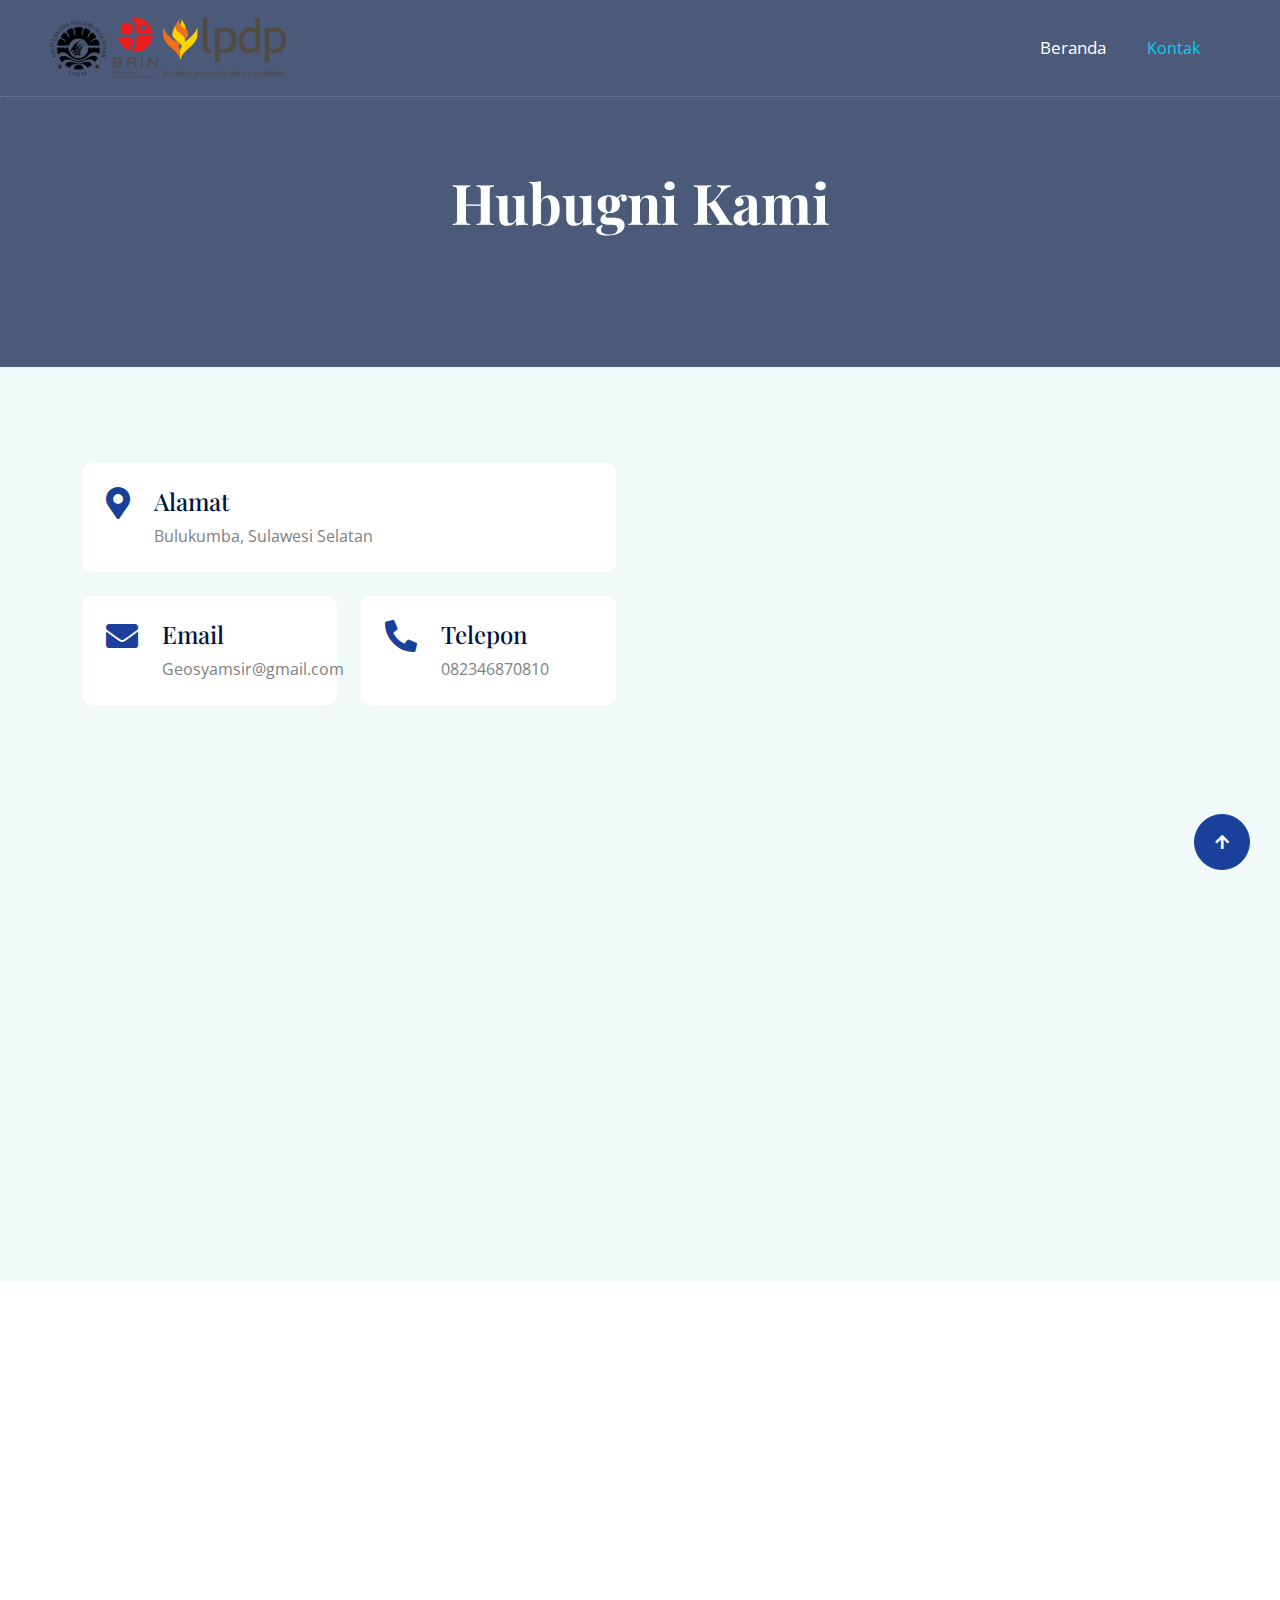
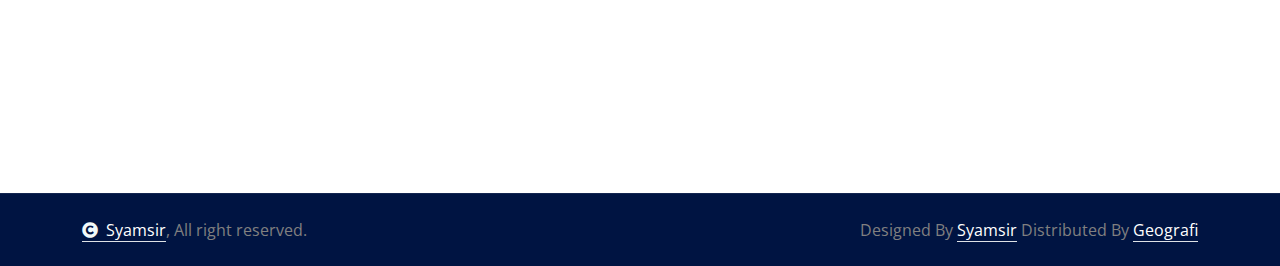
==== contact.html @ f4b7c05d "Upload file" ====
<!DOCTYPE html>
<html lang="en">

    <head>
        <meta charset="utf-8">
        <title>Sistem Informasi Mangroves</title>
        <meta content="width=device-width, initial-scale=1.0" name="viewport">
        <meta content="" name="keywords">
        <meta content="" name="description">

        <!-- Google Web Fonts -->
        <link rel="preconnect" href="https://fonts.googleapis.com">
        <link rel="preconnect" href="https://fonts.gstatic.com" crossorigin>
        <link href="https://fonts.googleapis.com/css2?family=Open+Sans:ital,wdth,wght@0,75..100,300..800;1,75..100,300..800&family=Playfair+Display:ital,wght@0,400..900;1,400..900&display=swap" rel="stylesheet"> 

        <!-- Icon Font Stylesheet -->
        <link rel="stylesheet" href="https://use.fontawesome.com/releases/v5.15.4/css/all.css"/>
        <link href="https://cdn.jsdelivr.net/npm/bootstrap-icons@1.4.1/font/bootstrap-icons.css" rel="stylesheet">

        <!-- Libraries Stylesheet -->
        <link href="lib/animate/animate.min.css" rel="stylesheet">
        <link href="lib/owlcarousel/assets/owl.carousel.min.css" rel="stylesheet">


        <!-- Customized Bootstrap Stylesheet -->
        <link href="css/bootstrap.min.css" rel="stylesheet">

        <!-- Template Stylesheet -->
        <link href="css/style.css" rel="stylesheet">
    </head>

    <body>

        <!-- Spinner Start -->
        <div id="spinner" class="show bg-white position-fixed translate-middle w-100 vh-100 top-50 start-50 d-flex align-items-center justify-content-center">
            <div class="spinner-border text-primary" style="width: 3rem; height: 3rem;" role="status">
                <span class="sr-only">Loading...</span>
            </div>
        </div>
        <!-- Spinner End -->

        <!-- Navbar & Hero Start -->
        <div class="container-fluid position-relative p-0">
            <nav class="navbar navbar-expand-lg navbar-light px-4 px-lg-5 py-3 py-lg-0">
                <a href="" class="navbar-brand p-0">
                    <!--<h1 class="text-primary"><i class="fas fa-hand-holding-water me-3"></i>Acuas</h1>-->
                    <img src="img/unm.png" alt="Logo">      <img src="img/brin.png" alt="Logo">       <img src="img/lpdp.png" alt="Logo">
                </a>
                <button class="navbar-toggler" type="button" data-bs-toggle="collapse" data-bs-target="#navbarCollapse">
                    <span class="fa fa-bars"></span>
                </button>
                <div class="collapse navbar-collapse" id="navbarCollapse">
                    <div class="navbar-nav ms-auto py-0">
                        <a href="index.html" class="nav-item nav-link">Beranda</a>
                        <!--<a href="about.html" class="nav-item nav-link">About</a>
                        <a href="service.html" class="nav-item nav-link">Service</a>
                        <a href="blog.html" class="nav-item nav-link">Blog</a>
                        <div class="nav-item dropdown">
                            <a href="#" class="nav-link dropdown-toggle" data-bs-toggle="dropdown">Pages</a>
                            <div class="dropdown-menu m-0">
                                <a href="feature.html" class="dropdown-item">Our Feature</a>
                                <a href="product.html" class="dropdown-item">Our Product</a>
                                <a href="team.html" class="dropdown-item">Our Team</a>
                                <a href="testimonial.html" class="dropdown-item">Testimonial</a>
                                <a href="404.html" class="dropdown-item">404 Page</a>
                            </div>-->
                        </div>
                        <a href="contact.html" class="nav-item nav-link active">Kontak</a>
                    </div>
                    <div class="d-none d-xl-flex me-3">
                        <!--<div class="d-flex flex-column pe-3 border-end border-primary">
                            <span class="text-body">Get Free Delivery</span>
                            <a href="tel:+4733378901"><span class="text-primary">Free: + 0123 456 7890</span></a>
                        </div>-->
                    </div>
                    <!--<button class="btn btn-primary btn-md-square d-flex flex-shrink-0 mb-3 mb-lg-0 rounded-circle me-3" data-bs-toggle="modal" data-bs-target="#searchModal"><i class="fas fa-search"></i></button>
                    <a href="" class="btn btn-primary rounded-pill d-inline-flex flex-shrink-0 py-2 px-4">Order Now</a>-->
                </div>
            </nav>

            <!-- Header Start -->
            <div class="container-fluid bg-breadcrumb">
                <div class="container text-center py-5" style="max-width: 900px;">
                    <h4 class="text-white display-4 mb-4 wow fadeInDown" data-wow-delay="0.1s">Hubugni Kami</h4>
                    <ol class="breadcrumb d-flex justify-content-center mb-0 wow fadeInDown" data-wow-delay="0.3s">
                        <!--<li class="breadcrumb-item"><a href="index.html">Home</a></li>
                        <li class="breadcrumb-item"><a href="#">Pages</a></li>
                        <li class="breadcrumb-item active text-primary">Contact</li>-->
                    </ol>    
                </div>
            </div>
            <!-- Header End -->
        </div>
        <!-- Navbar & Hero End -->

        
        <!-- Contact Start -->
        <div class="container-fluid contact bg-light py-5">
            <div class="container py-5">
                <div class="row g-5">
                    <!--<div class="col-lg-6 h-100 wow fadeInUp" data-wow-delay="0.2s">
                        <div class="text-center mx-auto pb-5" style="max-width: 800px;">
                            <h4 class="text-uppercase text-primary">Hubungi</h4>
                            <h1 class="display-3 text-capitalize mb-3">Kritik dan Saran</h1>
                            <p class="mb-0"><The contact form is currently inactive. Get a functional and working contact form with Ajax & PHP in a few minutes. Just copy and paste the files, add a little code and you're done. <a class="text-primary fw-bold" href="https://htmlcodex.com/contact-form">Download Now</a>.</p>
                        </div>
                        <form>
                            <div class="row g-4">
                                <div class="col-lg-12 col-xl-6">
                                    <div class="form-floating">
                                        <input type="text" class="form-control border-0" id="name" placeholder="Your Name">
                                        <label for="name">Your Name</label>
                                    </div>
                                </div>
                                <div class="col-lg-12 col-xl-6">
                                    <div class="form-floating">
                                        <input type="email" class="form-control border-0" id="email" placeholder="Your Email">
                                        <label for="email">Your Email</label>
                                    </div>
                                </div>
                                <div class="col-lg-12 col-xl-6">
                                    <div class="form-floating">
                                        <input type="phone" class="form-control border-0" id="phone" placeholder="Phone">
                                        <label for="phone">Your Phone</label>
                                    </div>
                                </div>
                                <div class="col-lg-12 col-xl-6">
                                    <div class="form-floating">
                                        <input type="text" class="form-control border-0" id="subject" placeholder="Subject">
                                        <label for="subject">Subject</label>
                                    </div>
                                </div>
                                <div class="col-12">
                                    <div class="form-floating">
                                        <textarea class="form-control border-0" placeholder="Leave a message here" id="message" style="height: 175px"></textarea>
                                        <label for="message">Pesan</label>
                                    </div>
                                </div>
                                <div class="col-12">
                                    <button class="btn btn-primary w-100 py-3">Saran</button>
                                </div>
                            </div>
                        </form>
                    </div>-->
                    <div class="col-lg-6 wow fadeInUp" data-wow-delay="0.4s">
                        <div class="row g-4">
                            <div class="col-12">
                                <div class="d-inline-flex rounded bg-white w-100 p-4">
                                    <i class="fas fa-map-marker-alt fa-2x text-secondary me-4"></i>
                                    <div>
                                        <h4>Alamat</h4>
                                        <p class="mb-0">Bulukumba, Sulawesi Selatan</p>
                                    </div>
                                </div>
                            </div>
                            <div class="col-lg-12 col-xl-6">
                                <div class="d-inline-flex rounded bg-white w-100 p-4">
                                    <i class="fas fa-envelope fa-2x text-secondary me-4"></i>
                                    <div>
                                        <h4>Email</h4>
                                        <p class="mb-0">Geosyamsir@gmail.com</p>
                                    </div>
                                </div>
                            </div>
                            <div class="col-lg-12 col-xl-6">
                                <div class="d-inline-flex rounded bg-white w-100 p-4">
                                    <i class="fa fa-phone-alt fa-2x text-secondary me-4"></i>
                                    <div>
                                        <h4>Telepon</h4>
                                        <p class="mb-0">082346870810</p>
                                    </div>
                                </div>
                            </div>
                            <div class="col-12">
                                <div class="h-100 overflow-hidden">
                                    <iframe src="https://www.google.com/maps/embed?pb=!1m18!1m12!1m3!1d3971.4372451737668!2d120.1576799103141!3d-5.501908954741234!2m3!1f0!2f0!3f0!3m2!1i1024!2i768!4f13.1!3m3!1m2!1s0x2dbc01007a87fc61%3A0x253ae4be4a76521c!2sRumah%20Syamsir!5e0!3m2!1sid!2sid!4v1723016619471!5m2!1sid!2sid" width="600" height="450" style="border:0;" allowfullscreen="" loading="lazy" referrerpolicy="no-referrer-when-downgrade"></iframe>
                                </div>
                            </div>
                        </div>
                    </div>
                </div>
            </div>
        </div>
        <!-- Contact End -->

        <!-- Footer Start -->
        <div class="container-fluid footer py-5 wow fadeIn" data-wow-delay="0.2s">
            <div class="container py-5">
                <div class="row g-5 mb-5 align-items-center">
                    <div class="col-lg-7">
                        <!--<div class="position-relative mx-auto">
                            <input class="form-control rounded-pill w-100 py-3 ps-4 pe-5" type="text" placeholder="Email address to Subscribe">
                            <button type="button" class="btn btn-secondary rounded-pill position-absolute top-0 end-0 py-2 px-4 mt-2 me-2">Subscribe</button>
                        </div>-->
                    </div>
                    <div class="col-lg-5">
                        <div class="d-flex align-items-center justify-content-center justify-content-lg-end">
                            <a class="btn btn-secondary btn-md-square rounded-circle me-3" href="https://www.facebook.com/Syamsir.co.id?mibextid=ZbWKwL"><i class="fab fa-facebook-f"></i></a>
                            <a class="btn btn-secondary btn-md-square rounded-circle me-3" href=""><i class="fab fa-twitter"></i></a>
                            <a class="btn btn-secondary btn-md-square rounded-circle me-3" href="https://instagram.com/__syamsir__?utm_source=qr&igshid=MzNlNGNkZWQ4Mg%3D%3D"><i class="fab fa-instagram"></i></a>
                            <a class="btn btn-secondary btn-md-square rounded-circle me-0" href=""><i class="fab fa-linkedin-in"></i></a>
                        </div>
                    </div>
                </div>
                <div class="row g-5">
                    <div class="col-md-6 col-lg-6 col-xl-3">
                        <div class="footer-item d-flex flex-column">
                            <!--<div class="footer-item">
                                <h3 class="text-white mb-4"><i class="fas fa-hand-holding-water text-primary me-3"></i>Acuas</h3>
                                <p class="mb-3">Dolor amet sit justo amet elitr clita ipsum elitr est.Lorem ipsum dolor sit amet, consectetur adipiscing elit consectetur adipiscing elit.</p>
                            </div>
                                <div class="position-relative">
                                <input class="form-control rounded-pill w-100 py-3 ps-4 pe-5" type="text" placeholder="Enter your email">
                                <button type="button" class="btn btn-secondary rounded-pill position-absolute top-0 end-0 py-2 mt-2 me-2">SignUp</button>
                            </div>-->
                        </div>
                    </div>
                    <div class="col-md-6 col-lg-6 col-xl-3">
                        <div class="footer-item d-flex flex-column">
                            <h4 class="text-white mb-4">Tentang Kami</h4>
                            <a href="#"><i class="fas fa-angle-right me-2"></i> Jurusan Geografi</a>
                            <a href="#"><i class="fas fa-angle-right me-2"></i> FMIPA</a>
                            <a href="#"><i class="fas fa-angle-right me-2"></i> Universitas Negeri Makassar</a>
                            <a href="#"><i class="fas fa-angle-right me-2"></i> BRIN</a>
                            <a href="#"><i class="fas fa-angle-right me-2"></i> LPDP</a>
                            <!--<a href="#"><i class="fas fa-angle-right me-2"></i> Terms & Conditions</a>-->
                        </div>
                    </div>
                    <div class="col-md-6 col-lg-6 col-xl-3">
                        <!--<div class="footer-item d-flex flex-column">
                            <h4 class="text-white mb-4">Business Hours</h4>
                            <div class="mb-3">
                                <h6 class="text-muted mb-0">Mon - Friday:</h6>
                                <p class="text-white mb-0">09.00 am to 07.00 pm</p>
                            </div>
                            <div class="mb-3">
                                <h6 class="text-muted mb-0">Saturday:</h6>
                                <p class="text-white mb-0">10.00 am to 05.00 pm</p>
                            </div>
                            <div class="mb-3">
                                <h6 class="text-muted mb-0">Vacation:</h6>
                                <p class="text-white mb-0">All Sunday is our vacation</p>
                            </div>-->
                        </div>
                    </div>
                    <div class="col-md-6 col-lg-6 col-xl-3">
                        <!--<div class="footer-item d-flex flex-column">
                            <h4 class="text-white mb-4">Tentang Kami</h4>
                            <a href="#"><i class="fas fa-angle-right me-2"></i> Jurusan Geografi</a>
                            <a href="#"><i class="fas fa-angle-right me-2"></i> FMIPA</a>
                            <a href="#"><i class="fas fa-angle-right me-2"></i> Universitas Negeri Makassar</a>
                            <a href="#"><i class="fas fa-angle-right me-2"></i> BRIN</a>
                            <a href="#"><i class="fas fa-angle-right me-2"></i> LPDP</a>
                            <a href="#"><i class="fas fa-angle-right me-2"></i> Terms & Conditions</a>-->
                        </div>
                    </div>
                </div>
            </div>
        </div>
        <!-- Footer End -->

        
        <!-- Copyright Start -->
        <div class="container-fluid copyright py-4">
            <div class="container">
                <div class="row g-4 align-items-center">
                    <div class="col-md-6 text-center text-md-start mb-md-0">
                        <span class="text-body"><a href="#" class="border-bottom text-white"><i class="fas fa-copyright text-light me-2"></i>Syamsir</a>, All right reserved.</span>
                    </div>
                    <div class="col-md-6 text-center text-md-end text-body">
                        <!--/*** This template is free as long as you keep the below author’s credit link/attribution link/backlink. ***/-->
                        <!--/*** If you'd like to use the template without the below author’s credit link/attribution link/backlink, ***/-->
                        <!--/*** you can purchase the Credit Removal License from "https://htmlcodex.com/credit-removal". ***/-->
                        Designed By <a class="border-bottom text-white" href="https://htmlcodex.com">Syamsir</a> Distributed By <a class="border-bottom text-white" href="https://themewagon.com">Geografi</a>
                    </div>
                </div>
            </div>
        </div>
        <!-- Copyright End -->


        <!-- Back to Top -->
        <a href="#" class="btn btn-secondary btn-lg-square rounded-circle back-to-top"><i class="fa fa-arrow-up"></i></a>   

        
    <!-- JavaScript Libraries -->
    <script src="https://ajax.googleapis.com/ajax/libs/jquery/3.6.4/jquery.min.js"></script>
    <script src="https://cdn.jsdelivr.net/npm/bootstrap@5.0.0/dist/js/bootstrap.bundle.min.js"></script>
    <script src="lib/wow/wow.min.js"></script>
    <script src="lib/easing/easing.min.js"></script>
    <script src="lib/waypoints/waypoints.min.js"></script>
    <script src="lib/counterup/counterup.min.js"></script>
    <script src="lib/owlcarousel/owl.carousel.min.js"></script>
    

    <!-- Template Javascript -->
    <script src="js/main.js"></script>
    </body>

</html>
---- css/style.css ----
/*** Spinner Start ***/
/*** Spinner ***/
#spinner {
    opacity: 0;
    visibility: hidden;
    transition: opacity .5s ease-out, visibility 0s linear .5s;
    z-index: 99999;
}

#spinner.show {
    transition: opacity .5s ease-out, visibility 0s linear 0s;
    visibility: visible;
    opacity: 1;
}
/*** Spinner End ***/

.back-to-top {
    position: fixed;
    right: 30px;
    bottom: 30px;
    transition: 0.5s;
    z-index: 99;
}

/*** Button Start ***/
.btn {
    font-weight: 600;
    transition: .5s;
}

.btn-square {
    width: 32px;
    height: 32px;
}

.btn-sm-square {
    width: 34px;
    height: 34px;
}

.btn-md-square {
    width: 44px;
    height: 44px;
}

.btn-lg-square {
    width: 56px;
    height: 56px;
}

.btn-xl-square {
    width: 66px;
    height: 66px;
}

.btn-square,
.btn-sm-square,
.btn-md-square,
.btn-lg-square,
.btn-xl-square {
    padding: 0;
    display: flex;
    align-items: center;
    justify-content: center;
    font-weight: normal;
}

.btn.btn-primary {
    color: var(--bs-white);
}

.btn.btn-primary:hover {
    background: var(--bs-secondary);
    border: 1px solid var(--bs-secondary);
}

.btn.btn-secondary {
    color: var(--bs-white);
   
}

.btn.btn-secondary:hover {
    background: var(--bs-primary);
    border: 1px solid var(--bs-primary);
}
/*** Topbar Start ***/

/*** Navbar ***/
.navbar-light .navbar-nav .nav-link {
    position: relative;
    margin-right: 25px;
    padding: 35px 0;
    color: var(--bs-white);
    font-size: 17px;
    font-weight: 400;
    outline: none;
    transition: .5s;
}

.sticky-top.navbar-light .navbar-nav .nav-link {
    padding: 20px 0;
    color: var(--bs-dark);
}

.navbar-light .navbar-nav .nav-link:hover,
.navbar-light .navbar-nav .nav-link.active {
    color: var(--bs-primary);
}

.navbar-light .navbar-brand img {
    max-height: 60px;
    transition: .5s;
}

.sticky-top.navbar-light .navbar-brand img {
    max-height: 45px;
}

.navbar .dropdown-toggle::after {
    border: none;
    content: "\f107";
    font-family: "Font Awesome 5 Free";
    font-weight: 600;
    vertical-align: middle;
    margin-left: 8px;
}

.dropdown .dropdown-menu a:hover {
    background: var(--bs-primary);
    color: var(--bs-white);
}

.navbar .nav-item:hover .dropdown-menu {
    transform: rotateX(0deg);
    visibility: visible;
    background: var(--bs-light);
    transition: .5s;
    opacity: 1;
}

@media (max-width: 991.98px) {
    .sticky-top.navbar-light {
        position: relative;
        background: var(--bs-white);
    }

    .navbar.navbar-expand-lg .navbar-toggler {
        padding: 10px 20px;
        border: 1px solid var(--bs-primary);
        color: var(--bs-primary);
    }

    .navbar-light .navbar-collapse {
        margin-top: 15px;
        border-top: 1px solid rgba(0, 0, 0, .08);
    }

    .navbar-light .navbar-nav .nav-link,
    .sticky-top.navbar-light .navbar-nav .nav-link {
        padding: 10px 0;
        margin-left: 0;
        color: var(--bs-dark);
    }

    .navbar-light .navbar-brand img {
        max-height: 45px;
    }
}

@media (min-width: 992px) {
    .navbar .nav-item .dropdown-menu {
        display: block;
        visibility: hidden;
        top: 100%;
        transform: rotateX(-75deg);
        transform-origin: 0% 0%;
        border: 0;
        border-radius: 10px;
        transition: .5s;
        opacity: 0;
    }

    .navbar-light {
        position: absolute;
        width: 100%;
        top: 0;
        left: 0;
        border-top: 0;
        border-right: 0;
        border-bottom: 1px solid;
        border-left: 0;
        border-style: dotted;
        z-index: 999;
    }
    
    .sticky-top.navbar-light {
        position: fixed;
        background: var(--bs-light);
        border: none;
    }

    .navbar-light .navbar-nav .nav-item::before {
        position: absolute;
        content: "";
        width: 0;
        height: 2px;
        bottom: -1px;
        left: 50%;
        background: var(--bs-primary);
        transition: .5s;
    }

    .sticky-top.navbar-light .navbar-nav .nav-item::before {
        bottom: 0;
    }

    .navbar-light .navbar-nav .nav-item::after {
        content: "";
        position: absolute;
        bottom: 1px;
        left: 50%;
        transform: translateX(-50%);
        border: 10px solid;
        border-color: transparent transparent var(--bs-primary) transparent;
        opacity: 0;
        transition: 0.5s;
    }

    .navbar-light .navbar-nav .nav-item:hover::after,
    .navbar-light .navbar-nav .nav-item.active::after {
        bottom: 1px;
        opacity: 1;
    }

    .navbar-light .navbar-nav .nav-item:hover::before,
    .navbar-light .navbar-nav .nav-item.active::before {
        width: calc(100% - 2px);
        left: 1px;
    }

    .navbar-light .navbar-nav .nav-link.nav-contact::before {
        display: none;
    }
}
/*** Carousel Hero Header Start ***/
.carousel-header {
    position: relative;
    overflow: hidden;
}

.carousel-indicators {
    display: none;
}

.carousel .carousel-control-prev,
.carousel .carousel-control-next {
    width: 0;
}

.carousel .carousel-control-prev .carousel-control-prev-icon,
.carousel .carousel-control-next .carousel-control-next-icon {
    position: absolute;
    top: 50%;
    transform: translateY(-50%);
    padding: 25px 25px;
    display: flex;
    align-items: center;
    justify-content: center;
    background: var(--bs-primary);
    transition: 0.5s;
}

.carousel .carousel-control-prev .carousel-control-prev-icon {
    left: 0;
    border-left: 0;
    border-top-left-radius: 0;
    border-top-right-radius: 50px;
    border-bottom-left-radius: 0;
    border-bottom-right-radius: 50px;

}

.carousel .carousel-control-next .carousel-control-next-icon {
    right: 0;
    border-right: 0;
    border-top-left-radius: 50px;
    border-top-right-radius: 0;
    border-bottom-left-radius: 50px;
    border-bottom-right-radius: 0;
}

.carousel .carousel-control-prev .carousel-control-prev-icon:hover,
.carousel .carousel-control-next .carousel-control-next-icon:hover {
    background: var(--bs-secondary);
}

.carousel .carousel-inner .carousel-item {
    position: relative;
}

.carousel .carousel-inner .carousel-item .carousel-caption-1  {
    position: absolute;
    width: 100%;
    height: 100%;
    top: 0;
    left: 0;
    padding-top: 100px;
    display: flex;
    align-items: center;
    justify-content: end;
    background: linear-gradient(rgba(0, 0, 0, .0), rgba(0, 0, 0, 0.0));
    background-size: cover;
}

.carousel-caption-1-content {
    text-align: end;
    padding-right: 100px;
}

.carousel-caption-1-content .carousel-caption-1-content-btn {
    display: flex;
    justify-content: end;
}

.carousel .carousel-inner .carousel-item .carousel-caption-2  {
    position: absolute;
    width: 100%;
    height: 100%;
    top: 0;
    left: 0;
    padding-top: 100px;
    display: flex;
    align-items: center;
    text-align: center;
    background: linear-gradient(rgba(0, 0, 0, .0), rgba(0, 0, 0, 0.0));
    background-size: cover;
}

.carousel-caption-2-content {
    text-align: start;
    padding-left: 100px;
}

.carousel-caption-2-content .carousel-caption-2-content-btn {
    display: flex;
    justify-content: start;
}


@media (max-width: 992px) {
    .carousel .carousel-inner .carousel-item {
        height: 700px;
        margin-top: -100px;
    }

    .carousel .carousel-inner .carousel-item img {
        height: 700px;
        object-fit: cover;
    }


    .carousel .carousel-inner .carousel-item .carousel-caption-1 {
        max-width: 100% !important;
        justify-content: center;
    }

    .carousel-caption-1-content {
        padding: 0 20px !important;
        text-align: center !important;
    }

    .carousel-caption-1-content .carousel-caption-1-content-btn {
        justify-content: center;
    }


    .carousel .carousel-inner .carousel-item .carousel-caption-2 {
        max-width: 100% !important;
        justify-content: center;
    }

    .carousel-caption-2-content {
        padding: 0 20px !important;
        text-align: center !important;
    }

    .carousel-caption-2-content .carousel-caption-2-content-btn {
        justify-content: center;
    }



    .carousel .carousel-control-prev .carousel-control-prev-icon,
    .carousel .carousel-control-next .carousel-control-next-icon {
        display: none;
    }
}

.modal .modal-header {
    height: 100px;
}

#searchModal .modal-content {
    background: rgba(255, 255, 255, .6);
}
/*** Carousel Hero Header End ***/

/*** Single Page Hero Header Start ***/
.bg-breadcrumb {
    position: relative;
    overflow: hidden;
    background: linear-gradient(rgba(0, 20, 66, 0.7), rgba(0, 20, 66, 0.7)), url(../img/breadcrumb.jpg);
    background-position: center top;
    background-repeat: no-repeat;
    background-size: cover;
    padding: 120px 0 60px 0;
    transition: 0.5s;
}

.bg-breadcrumb .breadcrumb {
    position: relative;
}

.bg-breadcrumb .breadcrumb .breadcrumb-item a {
    color: var(--bs-white);
}

@media (max-width: 992px) {
    .bg-breadcrumb {
        padding: 60px 0 60px 0;
    }
}
/*** Single Page Hero Header End ***/


/*** Features Start ***/
.feature .feature-item {
    display: flex;
    flex-direction: column;
    align-items: center;
    text-align: center;
    background: var(--bs-white);
    border-radius: 10px;
    transition: 0.5s;
}

.feature .feature-item:hover {
    box-shadow: 0 0 45px rgba(0, 0, 0, .08);
}

.feature .feature-item .feature-icon {
    width: 100px;
    height: 100px;
    border-radius: 50px;
    display: flex;
    align-items: center;
    justify-content: center;
    background: var(--bs-primary);
}

.feature .feature-item .feature-icon i {
    transition: 0.5s;
}

.feature .feature-item:hover .feature-icon i {
    transform: rotate(360deg);
}

.feature .feature-item a.btn {
    transition: 0.5s;
}

.feature .feature-item:hover a.btn:hover {
    color: var(--bs-primary) !important;
}
/*** Features End ***/

/*** About Start ***/
.about .about-img {
    position: relative;
    padding-bottom: 30px;
    margin-top: 30px; 
    margin-left: 30px;
}

.about .about-img::before {
    content: "";
    position: absolute;
    width: 100%;
    height: 10px;
    top: -30px;
    right: 0;
    border-radius: 10px;
    background: var(--bs-secondary);

}

.about .about-img::after {
    content: "";
    position: absolute;
    width: 10px;
    height: 100%;
    left: -30px;
    bottom: 30px;
    border-radius: 10px;
    background: var(--bs-secondary);
}

.about .about-img .about-exp {
    position: absolute;
    top: 0;
    left: 0;
    padding: 25px;
    font-size: 30px;
    font-weight: bold;
    background: var(--bs-secondary);
    color: var(--bs-white);
    border: 1px solid var(--bs-secondary);
    margin-top: -30px;
    margin-left: -30px;
    border-radius: 10px;
}
/*** About End ***/

/*** Service Start ***/
.service-item {
    position: relative;
    box-shadow: 0 0 45px rgba(0, 0, 0, .08);
}

.service-item::after {
    content: "";
    position: absolute;
    width: 0;
    height: 0;
    left: 0;
    bottom: 0;
    border-radius: 10px;
    background: var(--bs-primary);
    transition: 0.5s;
    z-index: 1;
}

.service-item:hover::after {
    width: 100%;
    height: 100%;
}

.service-item:hover .service-content,
.service-item:hover .service-btn {
    position: relative;
    z-index: 2;
}

.service-item .service-content a,
.service-item .service-content p {
    transition: 0.5s;
}

.service-item:hover .service-content a:hover {
    color: var(--bs-secondary);
}

.service-item:hover .service-content p {
    color: var(--bs-white);
} 

.service-item .service-btn {
    width: 80px;
    height: 80px;
    border-radius: 50px;
    display: flex;
    align-items: center;
    justify-content: center;
    background: var(--bs-primary);
    transition: 0.5s;
}

.service-item .service-btn i {
    transition: 0.5s;
}

.service-item:hover .service-btn {
    background: var(--bs-white);
}

.service-item:hover .service-btn i {
    transform: rotate(360deg);
    color: var(--bs-primary) !important;
}
/*** Service End ***/


/*** Counter Start ***/
.counter {
    position: relative;
    overflow: hidden;
    background: linear-gradient(rgba(25, 64, 154, 0.9), rgba(25, 64, 154, 1)), url(../img/fact-bg.jpg);
    background-position: center top;
    background-repeat: no-repeat;
    background-size: cover;
}

.counter .counter-item {
    display: flex;
    flex-direction: column;
    justify-content: center;
    text-align: center;
}

.counter .counter-item .counter-item-icon {
    width: 100px;
    height: 100px;
    border-radius: 50px;
    background: var(--bs-primary);
    display: inline-flex;
    align-items: center;
    justify-content: center;
}
/*** Counter End ***/


/*** Products Start ***/
.product .product-item {
    border: 1px solid rgba(196, 211, 211, 0.9);
    border-radius: 10px;
}

/*** Products End ***/

/*** Blog Start ***/
.blog .blog-item {
    border-radius: 10px;
    background: var(--bs-light);
    transition: 0.5s;
}

.blog .blog-item:hover {
    box-shadow: 0 0 45px rgba(0, 0, 0, 0.2);
}

.blog .blog-item .blog-img {
    position: relative;
    overflow: hidden;
    border-top-left-radius: 10px;
    border-top-right-radius: 10px;
}

.blog .blog-item .blog-img::after {
    content: "";
    position: absolute;
    width: 100%;
    height: 100%;
    top: 0;
    left: 0;
    border-top-left-radius: 10px;
    border-top-right-radius: 10px;
    transition: 0.5s;
    z-index: 1;
}

.blog .blog-item .blog-img img {
    transition: 0.5s;
}

.blog .blog-item:hover .blog-img img {
    transform: scale(1.2);
}

.blog .blog-item:hover .blog-img::after {
    background: rgba(0, 209, 249, 0.2);
}

.blog .blog-item .blog-date {
    position: absolute;
    top: 25px;
    left: 25px;
    border-radius: 10px;
    background: var(--bs-primary);
    color: var(--bs-white);
    z-index: 2;
}

.blog .blog-item .blog-content a {
    transition: 0.5s;
}

.blog .blog-item:hover .blog-content a:hover {
    color: var(--bs-primary) !important;
}
/*** Blog End ***/

/*** Team Start ***/
.team .team-item {
    position: relative;
    overflow: hidden;
    background: var(--bs-white);
    border: 1px solid var(--bs-secondary);
    border-radius: 10px;
}

.team .team-item .team-inner {
    transition: 0.5s;
}
.team .team-item:hover .team-inner {
    box-shadow: 0 0 45px rgba(0, 0, 0, 0.2);
}

.team .team-item .team-inner .team-img {
    position: relative;
    z-index: 2;
}

.team .team-item .team-inner .team-img::after {
    content: "";
    width: 100%;
    height: 0;
    position: absolute;
    top: 0;
    left: 0;
    border-top-left-radius: 10px;
    border-top-right-radius: 10px;
    background: rgba(0, 209, 249, 0.2);
    transition: 0.5s;
    z-index: 3;
}

.team .team-item:hover .team-inner .team-img::after {
    height: 100%;
}

.team .team-item .team-inner .team-img .team-share {
    position: absolute;
    left: 10px;
    bottom: 10px;
    transition: 0.5s;
    z-index: 2;
}

.team .team-item:hover .team-inner .team-img .team-share {
    opacity: 0;
}

.team .team-item .team-inner .team-img .team-icon {
    position: absolute;
    bottom: 0;
    left: -100%;
    border-bottom-left-radius: 0 !important; 
    border-top-left-radius: 0 !important;
    display: inline-flex;
    background: var(--bs-primary);
    transition: 0.5s;
    z-index: 4;
}

.team .team-item:hover .team-inner .team-img .team-icon { 
    left: -25px; 
}
/*** Team End ***/


/*** testimonial Start ***/
.testimonial .owl-nav .owl-prev {
    position: absolute;
    top: -58px;
    right: 0;
    background: var(--bs-primary);
    color: var(--bs-white);
    padding: 5px 30px;
    border-radius: 30px;
    transition: 0.5s;
}

.testimonial .owl-nav .owl-prev:hover {
    background: var(--bs-secondary);
    color: var(--bs-white);
}

.testimonial .owl-nav .owl-next {
    position: absolute;
    top: -58px;
    right: 88px;
    background: var(--bs-primary);
    color: var(--bs-white);
    padding: 5px 30px;
    border-radius: 30px;
    transition: 0.5s;
}

.testimonial .owl-nav .owl-next:hover {
    background: var(--bs-secondary);
    color: var(--bs-white);
}

.testimonial-carousel .owl-dots {
    display: flex;
    justify-content: center;
    margin-left: 20px;
    margin-top: 20px;
}

.testimonial-carousel .owl-dots .owl-dot {
    width: 20px;
    height: 20px;
    border-radius: 20px;
    margin-right: 15px;
    border: 1px solid var(--bs-secondary);
    background: var(--bs-primary);
    transition: 0.5s;
}

.testimonial-carousel .owl-dots .owl-dot.active {
    width: 20px;
    height: 20px;
    border-radius: 20px;
    border: 1px solid var(--bs-primary);
    background: var(--bs-secondary) !important;
    transition: 0.5s;
}

.testimonial-carousel .owl-dots .owl-dot span {
    position: relative;
    margin-top: 50%;
    margin-left: 50%;
    transform: translate(-50%, -50%);
    display: flex;
    align-items: center;
    justify-content: center;
    text-align: center;
}

.testimonial-carousel .owl-dots .owl-dot span::after {
    content: "";
    width: 8px;
    height: 8px;
    border-radius: 8px;
    position: absolute;
    top: 50%;
    left: 0;
    transform: translateY(-50%);
    display: flex;
    align-items: center;
    justify-content: center;
    text-align: center;
    background: var(--bs-white);
}

@media (max-width: 992px) {
    .owl-carousel.testimonial-carousel {
        padding-top: 30px;
    }

    .testimonial .owl-nav .owl-prev,
    .testimonial .owl-nav .owl-next {
        top: -30px;
    }
}
/*** testimonial End ***/

/*** Footer Start ***/
.footer {
    background: var(--bs-dark);
}

.footer .footer-item a {
    line-height: 35px;
    color: var(--bs-body);
    transition: 0.5s;
}

.footer .footer-item p {
    line-height: 35px;
}

.footer .footer-item a:hover {
    letter-spacing: 1px;
    color: var(--bs-primary);
}

.footer .footer-item .footer-btn a,
.footer .footer-item .footer-btn a i {
    transition: 0.5s;
}

.footer .footer-item .footer-btn a:hover {
    background: var(--bs-white);
}

.footer .footer-item .footer-btn a:hover i {
    color: var(--bs-primary) !important;
}
/*** Footer End ***/

/*** copyright Start ***/
.copyright {
    border-top: 1px solid rgba(255, 255, 255, 0.08);
    background: var(--bs-dark);
}
/*** copyright end ***/
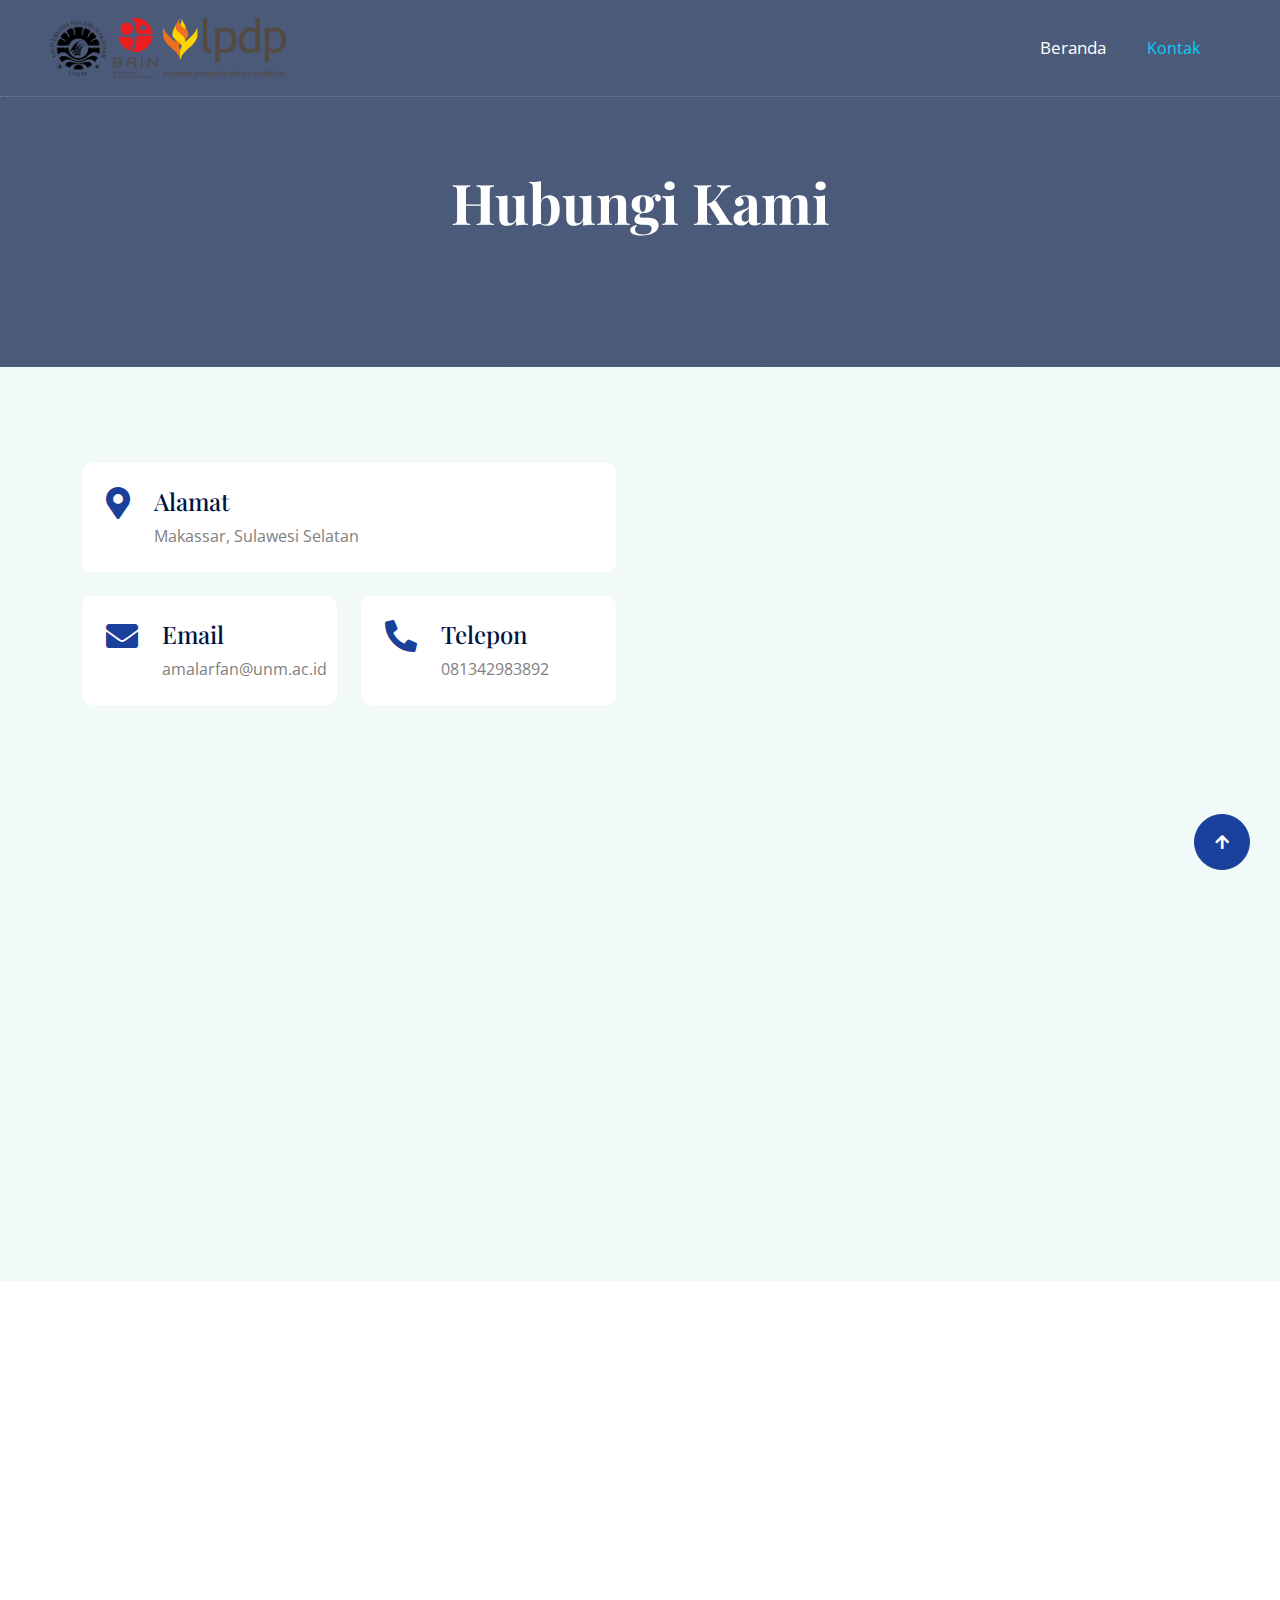
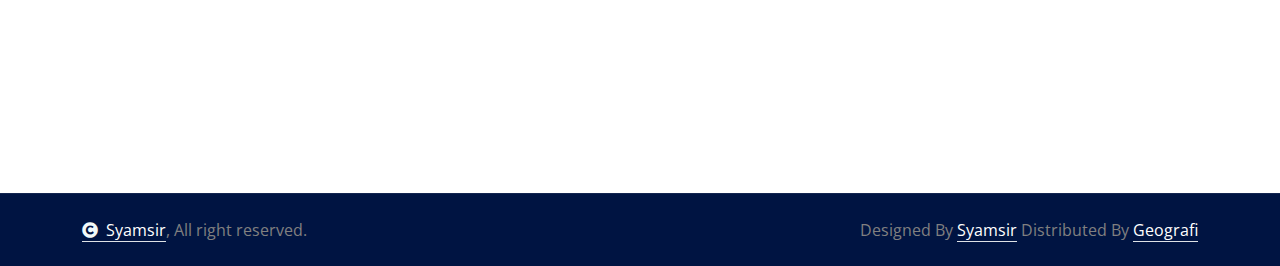
==== commit 686dc63a: "up" ====
--- a/contact.html
+++ b/contact.html
@@ -81,7 +81,7 @@
             <!-- Header Start -->
             <div class="container-fluid bg-breadcrumb">
                 <div class="container text-center py-5" style="max-width: 900px;">
-                    <h4 class="text-white display-4 mb-4 wow fadeInDown" data-wow-delay="0.1s">Hubugni Kami</h4>
+                    <h4 class="text-white display-4 mb-4 wow fadeInDown" data-wow-delay="0.1s">Hubungi Kami</h4>
                     <ol class="breadcrumb d-flex justify-content-center mb-0 wow fadeInDown" data-wow-delay="0.3s">
                         <!--<li class="breadcrumb-item"><a href="index.html">Home</a></li>
                         <li class="breadcrumb-item"><a href="#">Pages</a></li>
@@ -149,7 +149,7 @@
                                     <i class="fas fa-map-marker-alt fa-2x text-secondary me-4"></i>
                                     <div>
                                         <h4>Alamat</h4>
-                                        <p class="mb-0">Bulukumba, Sulawesi Selatan</p>
+                                        <p class="mb-0">Makassar, Sulawesi Selatan</p>
                                     </div>
                                 </div>
                             </div>
@@ -158,7 +158,7 @@
                                     <i class="fas fa-envelope fa-2x text-secondary me-4"></i>
                                     <div>
                                         <h4>Email</h4>
-                                        <p class="mb-0">Geosyamsir@gmail.com</p>
+                                        <p class="mb-0">amalarfan@unm.ac.id</p>
                                     </div>
                                 </div>
                             </div>
@@ -167,13 +167,13 @@
                                     <i class="fa fa-phone-alt fa-2x text-secondary me-4"></i>
                                     <div>
                                         <h4>Telepon</h4>
-                                        <p class="mb-0">082346870810</p>
+                                        <p class="mb-0">081342983892</p>
                                     </div>
                                 </div>
                             </div>
                             <div class="col-12">
                                 <div class="h-100 overflow-hidden">
-                                    <iframe src="https://www.google.com/maps/embed?pb=!1m18!1m12!1m3!1d3971.4372451737668!2d120.1576799103141!3d-5.501908954741234!2m3!1f0!2f0!3f0!3m2!1i1024!2i768!4f13.1!3m3!1m2!1s0x2dbc01007a87fc61%3A0x253ae4be4a76521c!2sRumah%20Syamsir!5e0!3m2!1sid!2sid!4v1723016619471!5m2!1sid!2sid" width="600" height="450" style="border:0;" allowfullscreen="" loading="lazy" referrerpolicy="no-referrer-when-downgrade"></iframe>
+                                    <iframe src="https://www.google.com/maps/embed?pb=!1m18!1m12!1m3!1d3771.705363804358!2d119.42670951031057!3d-5.186352252303974!2m3!1f0!2f0!3f0!3m2!1i1024!2i768!4f13.1!3m3!1m2!1s0x2dbee27a4279744d%3A0xa2bf38a72585b647!2sUNM%20Parangtambung%20Makassar!5e1!3m2!1sid!2sid!4v1733963613865!5m2!1sid!2sid" width="600" height="450" style="border:0;" allowfullscreen="" loading="lazy" referrerpolicy="no-referrer-when-downgrade"></iframe>
                                 </div>
                             </div>
                         </div>
